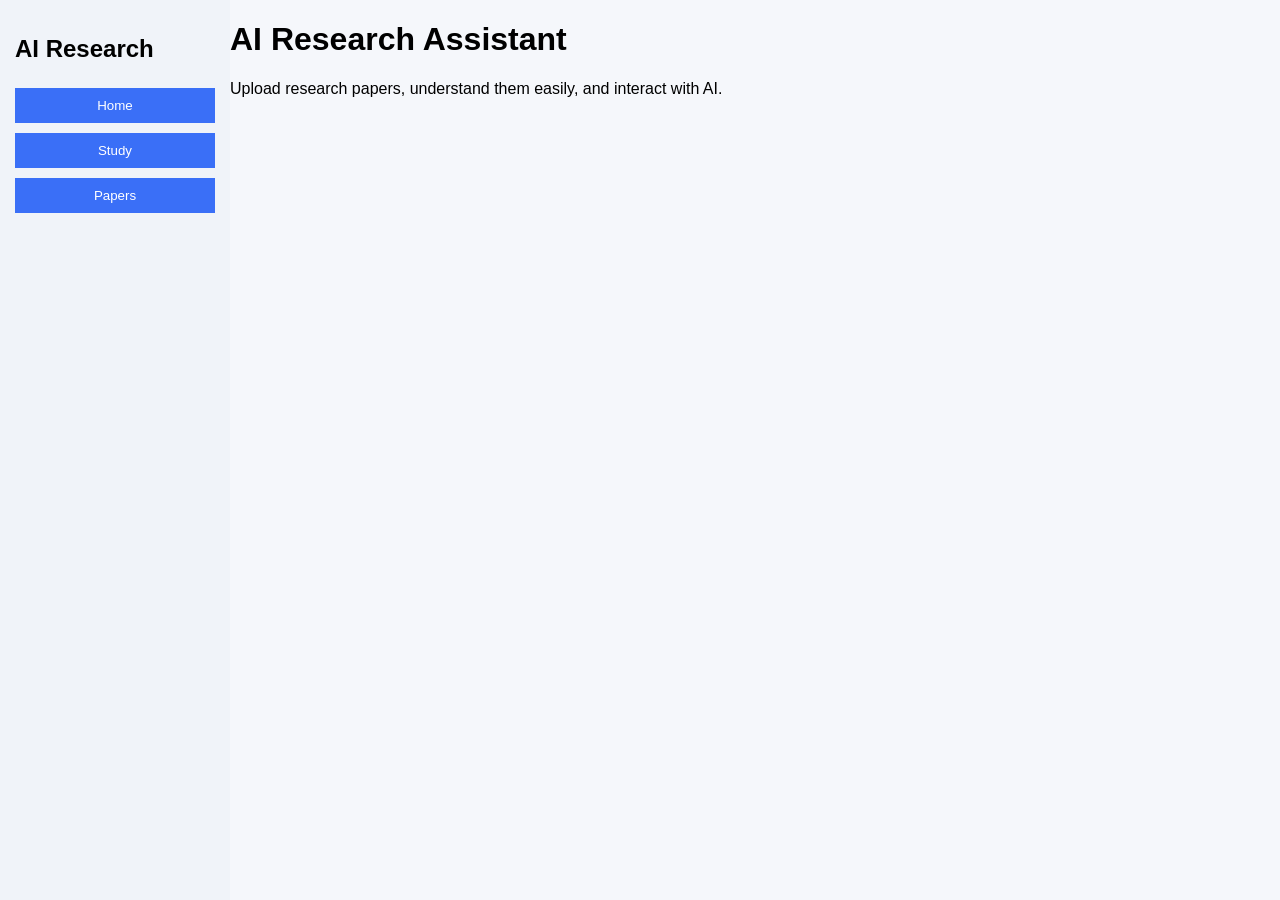
==== templates/papers.html @ 6e095896 "Initial commit" ====
<!DOCTYPE html>
<html>
<head>
    <title>AI Research Assistant</title>
    <link rel="stylesheet" href="/static/style.css">
</head>
<body>

<div class="app">

    <div class="sidebar">
        <h2 class="logo">AI Research</h2>
        <a href="/"><button>Home</button></a>
        <a href="/study"><button>Study</button></a>
        <a href="/papers"><button>Papers</button></a>
    </div>

    <div class="main">
        <h1>AI Research Assistant</h1>

        <p class="desc">
            Upload research papers, understand them easily, and interact with AI.
        </p>
    </div>

</div>

</body>
</html>
---- static/style.css ----
body {
    margin: 0;
    font-family: Arial;
    background: #f5f7fb;
}

.app {
    display: flex;
    height: 100vh;
}

.sidebar {
    width: 200px;
    background: #f0f3f9;
    padding: 15px;
}

.sidebar button {
    width: 100%;
    margin: 5px 0;
    padding: 10px;
    border: none;
    background: #3a6ff7;
    color: white;
    cursor: pointer;
}

.split {
    display: flex;
    flex: 1;
}

.pdf-section {
    width: 50%;
    overflow-y: scroll;
    padding: 10px;
    border-right: 1px solid #ddd;
}

.chat-section {
    width: 50%;
    display: flex;
    flex-direction: column;
}

#chat-box {
    flex: 1;
    overflow-y: auto;
}

.user {
    text-align: right;
    background: #d1e7ff;
    padding: 8px;
    margin: 5px;
    border-radius: 10px;
}

.ai {
    text-align: left;
    background: #eee;
    padding: 8px;
    margin: 5px;
    border-radius: 10px;
}

.input-area {
    display: flex;
}

input {
    flex: 1;
    padding: 10px;
}

button {
    padding: 10px;
}
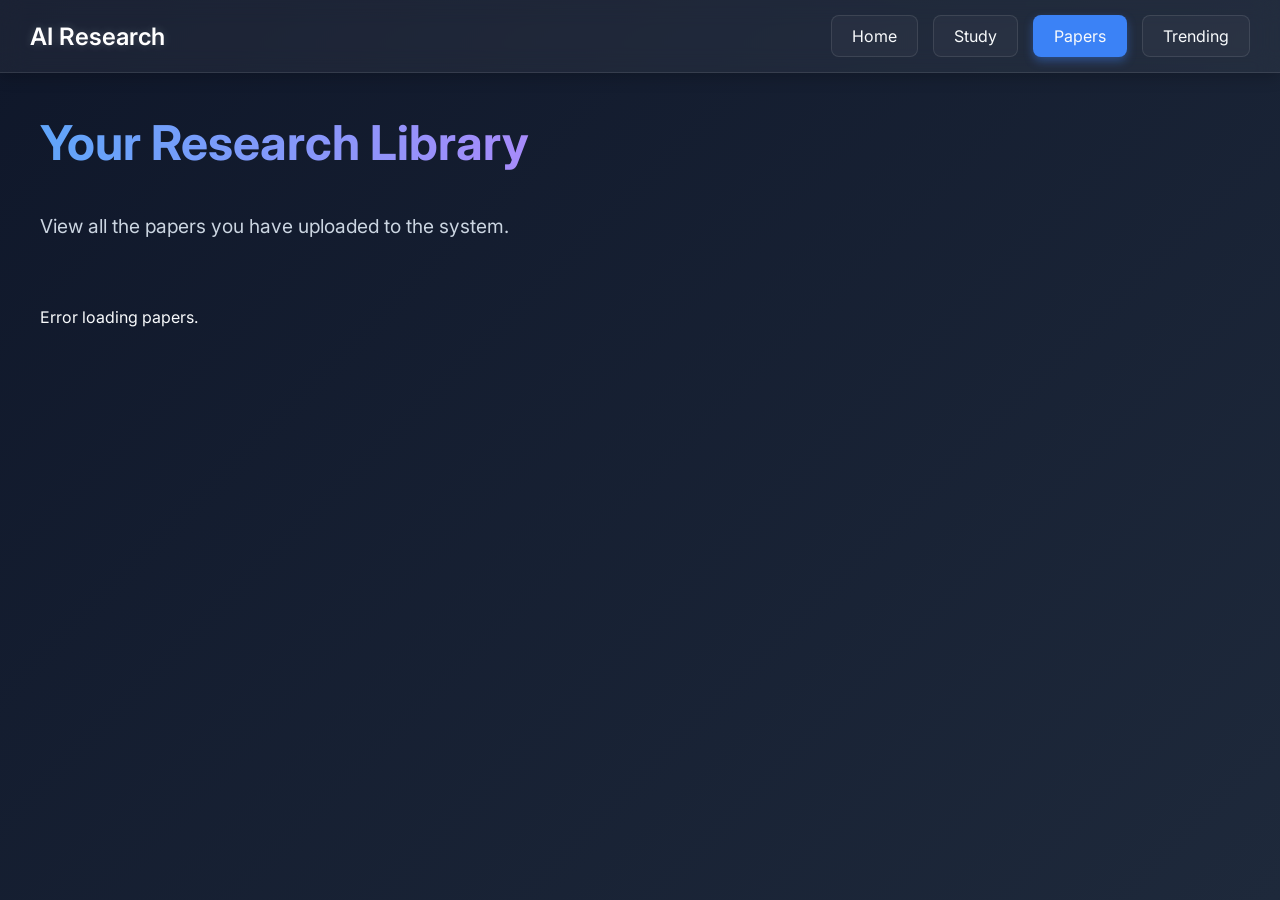
==== commit c9f3bfd1: "kmkfm" ====
--- a/templates/papers.html
+++ b/templates/papers.html
@@ -1,29 +1,36 @@
 <!DOCTYPE html>
 <html>
 <head>
-    <title>AI Research Assistant</title>
+    <title>Papers Dashboard</title>
     <link rel="stylesheet" href="/static/style.css">
 </head>
 <body>
 
 <div class="app">
-
-    <div class="sidebar">
+    
+    <div class="navbar">
         <h2 class="logo">AI Research</h2>
-        <a href="/"><button>Home</button></a>
-        <a href="/study"><button>Study</button></a>
-        <a href="/papers"><button>Papers</button></a>
+        <div class="nav-links">
+            <a href="/"><button>Home</button></a>
+            <a href="/study"><button>Study</button></a>
+            <a href="/papers"><button class="active">Papers</button></a>
+            <a href="/trending"><button>Trending</button></a>
+        </div>
     </div>
 
-    <div class="main">
-        <h1>AI Research Assistant</h1>
-
-        <p class="desc">
-            Upload research papers, understand them easily, and interact with AI.
-        </p>
+    <div class="main dashboard">
+        <h1>Your Research Library</h1>
+        <p class="desc">View all the papers you have uploaded to the system.</p>
+        
+        <div id="papers-grid" class="papers-grid">
+            <!-- Populated by JS -->
+        </div>
     </div>
-
 </div>
 
+<script src="/static/script.js"></script>
+<script>
+    document.addEventListener("DOMContentLoaded", loadPapersList);
+</script>
 </body>
 </html>
--- a/static/style.css
+++ b/static/style.css
@@ -1,78 +1,525 @@
+@import url('https://fonts.googleapis.com/css2?family=Inter:wght@300;400;600&display=swap');
+
+:root {
+    --bg-gradient: linear-gradient(135deg, #0f172a, #1e293b);
+    --glass-bg: rgba(255, 255, 255, 0.05);
+    --glass-border: rgba(255, 255, 255, 0.1);
+    --primary: #3b82f6;
+    --primary-hover: #2563eb;
+    --text-primary: #f8fafc;
+    --text-secondary: #cbd5e1;
+    --user-msg: linear-gradient(135deg, #3b82f6, #60a5fa);
+    --ai-msg: rgba(255, 255, 255, 0.1);
+}
+
+* {
+    box-sizing: border-box;
+}
+
 body {
     margin: 0;
-    font-family: Arial;
-    background: #f5f7fb;
+    font-family: 'Inter', sans-serif;
+    background: var(--bg-gradient);
+    color: var(--text-primary);
+    min-height: 100vh;
 }
 
 .app {
     display: flex;
+    flex-direction: column;
     height: 100vh;
-}
-
-.sidebar {
-    width: 200px;
-    background: #f0f3f9;
-    padding: 15px;
-}
-
-.sidebar button {
+    overflow: hidden;
+}
+
+/* Navbar Styling - Horizontal */
+.navbar {
     width: 100%;
-    margin: 5px 0;
-    padding: 10px;
-    border: none;
-    background: #3a6ff7;
-    color: white;
-    cursor: pointer;
-}
-
+    background: var(--glass-bg);
+    backdrop-filter: blur(12px);
+    -webkit-backdrop-filter: blur(12px);
+    padding: 15px 30px;
+    border-bottom: 1px solid var(--glass-border);
+    display: flex;
+    align-items: center;
+    justify-content: space-between;
+    box-shadow: 0 4px 15px rgba(0, 0, 0, 0.2);
+    z-index: 10;
+}
+
+.logo {
+    font-size: 1.5rem;
+    font-weight: 600;
+    color: #fff;
+    margin: 0;
+    text-shadow: 0 0 10px rgba(255, 255, 255, 0.2);
+}
+
+.nav-links {
+    display: flex;
+    gap: 15px;
+}
+
+.nav-links a {
+    text-decoration: none;
+}
+
+.nav-links button {
+    padding: 10px 20px;
+    border: 1px solid var(--glass-border);
+    background: rgba(255, 255, 255, 0.03);
+    color: var(--text-primary);
+    border-radius: 8px;
+    cursor: pointer;
+    font-family: 'Inter', sans-serif;
+    font-size: 1rem;
+    transition: all 0.3s ease;
+}
+
+.nav-links button:hover {
+    background: var(--primary);
+    transform: translateY(-2px);
+    box-shadow: 0 4px 10px rgba(59, 130, 246, 0.4);
+    border-color: transparent;
+}
+
+.nav-links button.active {
+    background: var(--primary);
+    box-shadow: 0 4px 10px rgba(59, 130, 246, 0.4);
+    border-color: transparent;
+}
+
+
+/* Main Context */
+.main {
+    flex: 1;
+    overflow-y: auto;
+    padding: 40px;
+    display: flex;
+    flex-direction: column;
+    align-items: center;
+    text-align: center;
+    animation: fadeIn 1s ease-out;
+}
+
+.main h1 {
+    font-size: 3rem;
+    margin: 0;
+    margin-bottom: 20px;
+    background: linear-gradient(to right, #60a5fa, #a78bfa);
+    -webkit-background-clip: text;
+    -webkit-text-fill-color: transparent;
+}
+
+.main .desc {
+    font-size: 1.2rem;
+    color: var(--text-secondary);
+    max-width: 600px;
+    line-height: 1.6;
+}
+
+/* Split Section (Study View) */
 .split {
     display: flex;
     flex: 1;
+    width: 100%;
 }
 
 .pdf-section {
     width: 50%;
-    overflow-y: scroll;
+    padding: 20px;
+    border-right: 1px solid var(--glass-border);
+    background: var(--glass-bg);
+    overflow-y: auto;
+    display: flex;
+    flex-direction: column;
+}
+
+.pdf-section h3 {
+    margin-top: 0;
+}
+
+#pdf-container {
+    display: flex;
+    flex-direction: column;
+    align-items: center;
+    gap: 15px;
+    margin-top: 20px;
+}
+
+#pdf-container canvas {
+    box-shadow: 0 10px 25px rgba(0, 0, 0, 0.5);
+    border-radius: 8px;
+    max-width: 100%;
+}
+
+/* File Upload Controls */
+input[type="file"] {
+    background: rgba(255,255,255,0.05);
     padding: 10px;
-    border-right: 1px solid #ddd;
-}
-
+    border-radius: 8px;
+    border: 1px solid var(--glass-border);
+    color: var(--text-secondary);
+    margin-bottom: 10px;
+    width: 100%;
+}
+
+.pdf-section button {
+    background: var(--primary);
+    color: white;
+    border: none;
+    padding: 12px;
+    border-radius: 8px;
+    font-weight: 600;
+    cursor: pointer;
+    transition: all 0.3s ease;
+}
+
+.pdf-section button:hover {
+    background: var(--primary-hover);
+    box-shadow: 0 4px 15px rgba(59, 130, 246, 0.4);
+}
+
+.pdf-section hr {
+    border: none;
+    height: 1px;
+    background: var(--glass-border);
+    margin: 20px 0;
+}
+
+/* Chat Section */
 .chat-section {
     width: 50%;
     display: flex;
     flex-direction: column;
+    background: rgba(0, 0, 0, 0.2);
+    position: relative;
 }
 
 #chat-box {
     flex: 1;
+    padding: 20px;
     overflow-y: auto;
+    display: flex;
+    flex-direction: column;
+    gap: 15px;
+    scroll-behavior: smooth;
+}
+
+#chat-box::-webkit-scrollbar, .pdf-section::-webkit-scrollbar, .main::-webkit-scrollbar {
+    width: 8px;
+}
+
+#chat-box::-webkit-scrollbar-thumb, .pdf-section::-webkit-scrollbar-thumb, .main::-webkit-scrollbar-thumb {
+    background: var(--glass-border);
+    border-radius: 4px;
+}
+
+/* Chat Messages */
+.message {
+    max-width: 75%;
+    padding: 14px 18px;
+    border-radius: 20px;
+    font-size: 0.95rem;
+    line-height: 1.5;
+    animation: fadeInUp 0.4s ease forwards;
+    opacity: 0;
+    transform: translateY(20px);
 }
 
 .user {
-    text-align: right;
-    background: #d1e7ff;
-    padding: 8px;
-    margin: 5px;
-    border-radius: 10px;
+    align-self: flex-end;
+    background: var(--user-msg);
+    color: white;
+    border-bottom-right-radius: 5px;
+    box-shadow: 0 5px 15px rgba(59, 130, 246, 0.3);
 }
 
 .ai {
+    align-self: flex-start;
+    background: var(--ai-msg);
+    border: 1px solid var(--glass-border);
+    color: var(--text-primary);
+    border-bottom-left-radius: 5px;
+    box-shadow: 0 5px 15px rgba(0, 0, 0, 0.2);
+    backdrop-filter: blur(5px);
+}
+
+/* Input Area */
+.input-area {
+    display: flex;
+    padding: 20px;
+    background: var(--glass-bg);
+    border-top: 1px solid var(--glass-border);
+    backdrop-filter: blur(10px);
+    gap: 12px;
+}
+
+.input-area input {
+    flex: 1;
+    padding: 15px;
+    border-radius: 30px;
+    border: 1px solid var(--glass-border);
+    background: rgba(0, 0, 0, 0.3);
+    color: white;
+    font-size: 1rem;
+    transition: border-color 0.3s, box-shadow 0.3s;
+    outline: none;
+}
+
+.input-area input:focus {
+    border-color: var(--primary);
+    box-shadow: 0 0 10px rgba(59, 130, 246, 0.3);
+}
+
+.input-area button {
+    background: var(--primary);
+    color: white;
+    border: none;
+    border-radius: 50%;
+    width: 50px;
+    height: 50px;
+    display: flex;
+    align-items: center;
+    justify-content: center;
+    cursor: pointer;
+    font-size: 1.2rem;
+    transition: all 0.3s ease;
+}
+
+.input-area button:hover {
+    background: var(--primary-hover);
+    transform: scale(1.05);
+    box-shadow: 0 0 15px rgba(59, 130, 246, 0.5);
+}
+
+/* Mic Button Recording State */
+#micBtn {
+    background: rgba(255, 255, 255, 0.1);
+    border: 1px solid var(--glass-border);
+}
+
+#micBtn:hover {
+    background: rgba(255, 255, 255, 0.2);
+}
+
+#micBtn.recording {
+    background: #ef4444; /* Stop Red */
+    border-color: #ef4444;
+    animation: pulse 1.5s infinite;
+    box-shadow: 0 0 15px rgba(239, 68, 68, 0.6);
+}
+
+/* Animations */
+@keyframes fadeInUp {
+    to {
+        opacity: 1;
+        transform: translateY(0);
+    }
+}
+
+@keyframes fadeIn {
+    from {
+        opacity: 0;
+    }
+    to {
+        opacity: 1;
+    }
+}
+
+@keyframes pulse {
+    0% { transform: scale(1); box-shadow: 0 0 0 0 rgba(239, 68, 68, 0.7); }
+    70% { transform: scale(1.1); box-shadow: 0 0 0 15px rgba(239, 68, 68, 0); }
+    100% { transform: scale(1); box-shadow: 0 0 0 0 rgba(239, 68, 68, 0); }
+}
+
+/* Feature Cards */
+.features-grid {
+    display: flex;
+    gap: 20px;
+    margin-top: 40px;
+}
+.feature-card {
+    background: var(--glass-bg);
+    border: 1px solid var(--glass-border);
+    backdrop-filter: blur(10px);
+    padding: 25px;
+    border-radius: 15px;
+    flex: 1;
+    transition: transform 0.3s ease, box-shadow 0.3s ease;
+}
+.feature-card h3 {
+    margin-top: 0;
+    color: var(--primary);
+}
+.feature-card:hover {
+    transform: translateY(-5px);
+    box-shadow: 0 10px 20px rgba(0,0,0,0.3);
+}
+.primary-btn-large {
+    background: var(--primary);
+    color: white;
+    padding: 15px 30px;
+    font-size: 1.2rem;
+    border: none;
+    border-radius: 30px;
+    cursor: pointer;
+    transition: all 0.3s ease;
+}
+.primary-btn-large:hover {
+    background: var(--primary-hover);
+    box-shadow: 0 4px 15px rgba(59, 130, 246, 0.4);
+}
+
+/* Dashboard left align overrides */
+.dashboard {
+    align-items: flex-start;
     text-align: left;
-    background: #eee;
-    padding: 8px;
-    margin: 5px;
-    border-radius: 10px;
-}
-
-.input-area {
-    display: flex;
-}
-
-input {
-    flex: 1;
+}
+.dashboard h1, .dashboard p {
+    text-align: left;
+    margin-left: 0;
+}
+.papers-grid {
+    display: grid;
+    grid-template-columns: repeat(auto-fill, minmax(200px, 1fr));
+    gap: 20px;
+    width: 100%;
+    margin-top: 30px;
+}
+.paper-card {
+    background: var(--glass-bg);
+    border: 1px solid var(--glass-border);
+    padding: 20px;
+    border-radius: 12px;
+    display: flex;
+    flex-direction: column;
+    align-items: center;
+    text-align: center;
+    transition: transform 0.3s ease, box-shadow 0.3s ease;
+}
+.paper-card:hover {
+    transform: translateY(-5px);
+    box-shadow: 0 8px 20px rgba(0,0,0,0.3);
+    border-color: var(--primary);
+}
+.paper-card .icon {
+    font-size: 3rem;
+    margin-bottom: 15px;
+}
+.paper-card .title {
+    font-weight: 600;
+    font-size: 0.9rem;
+    word-break: break-all;
+    margin-bottom: 15px;
+}
+.paper-card button {
+    background: rgba(255,255,255,0.1);
+    border: 1px solid var(--glass-border);
+    color: white;
+    padding: 8px 15px;
+    border-radius: 5px;
+    cursor: pointer;
+    transition: background 0.3s;
+}
+.paper-card button:hover {
+    background: var(--primary);
+}
+
+/* Trending Pages */
+.category-tabs {
+    display: flex;
+    gap: 10px;
+    margin-top: 20px;
+    margin-bottom: 30px;
+    flex-wrap: wrap;
+}
+.cat-btn {
+    background: rgba(255, 255, 255, 0.05);
+    border: 1px solid var(--glass-border);
+    color: var(--text-secondary);
+    padding: 10px 20px;
+    border-radius: 30px;
+    cursor: pointer;
+    font-size: 0.95rem;
+    transition: all 0.3s ease;
+}
+.cat-btn:hover {
+    background: rgba(255, 255, 255, 0.1);
+}
+.cat-btn.active {
+    background: var(--primary);
+    color: white;
+    border-color: transparent;
+    box-shadow: 0 4px 15px rgba(59, 130, 246, 0.4);
+}
+
+.trending-slider {
+    display: flex;
+    gap: 20px;
+    width: 100%;
+    overflow-x: auto;
+    padding-bottom: 20px;
+    scroll-snap-type: x mandatory;
+    scroll-behavior: smooth;
+}
+.trending-slider::-webkit-scrollbar {
+    height: 8px;
+}
+.trending-slider::-webkit-scrollbar-thumb {
+    background: var(--glass-border);
+    border-radius: 4px;
+}
+
+.trending-card {
+    background: var(--glass-bg);
+    border: 1px solid var(--glass-border);
+    backdrop-filter: blur(10px);
+    border-radius: 15px;
+    padding: 25px;
+    min-width: 300px;
+    max-width: 350px;
+    flex: 0 0 auto;
+    scroll-snap-align: start;
+    display: flex;
+    flex-direction: column;
+    justify-content: space-between;
+    transition: transform 0.3s ease, box-shadow 0.3s ease;
+}
+.trending-card:hover {
+    transform: translateY(-5px);
+    box-shadow: 0 10px 20px rgba(0,0,0,0.3);
+    border-color: var(--primary);
+}
+.trending-card h3 {
+    font-size: 1.1rem;
+    color: white;
+    margin-top: 0;
+    margin-bottom: 10px;
+}
+.trending-card .authors {
+    font-size: 0.85rem;
+    color: var(--text-secondary);
+    margin-bottom: 15px;
+    line-height: 1.4;
+}
+.trending-card .meta {
+    display: flex;
+    justify-content: space-between;
+    font-size: 0.85rem;
+    font-weight: 600;
+    margin-bottom: 20px;
+    color: #a78bfa;
+}
+.trending-card a button {
+    width: 100%;
+    background: rgba(255, 255, 255, 0.1);
+    color: white;
+    border: 1px solid var(--glass-border);
     padding: 10px;
-}
-
-button {
-    padding: 10px;
+    border-radius: 8px;
+    cursor: pointer;
+    transition: background 0.3s;
+}
+.trending-card a button:hover {
+    background: var(--primary);
 }
